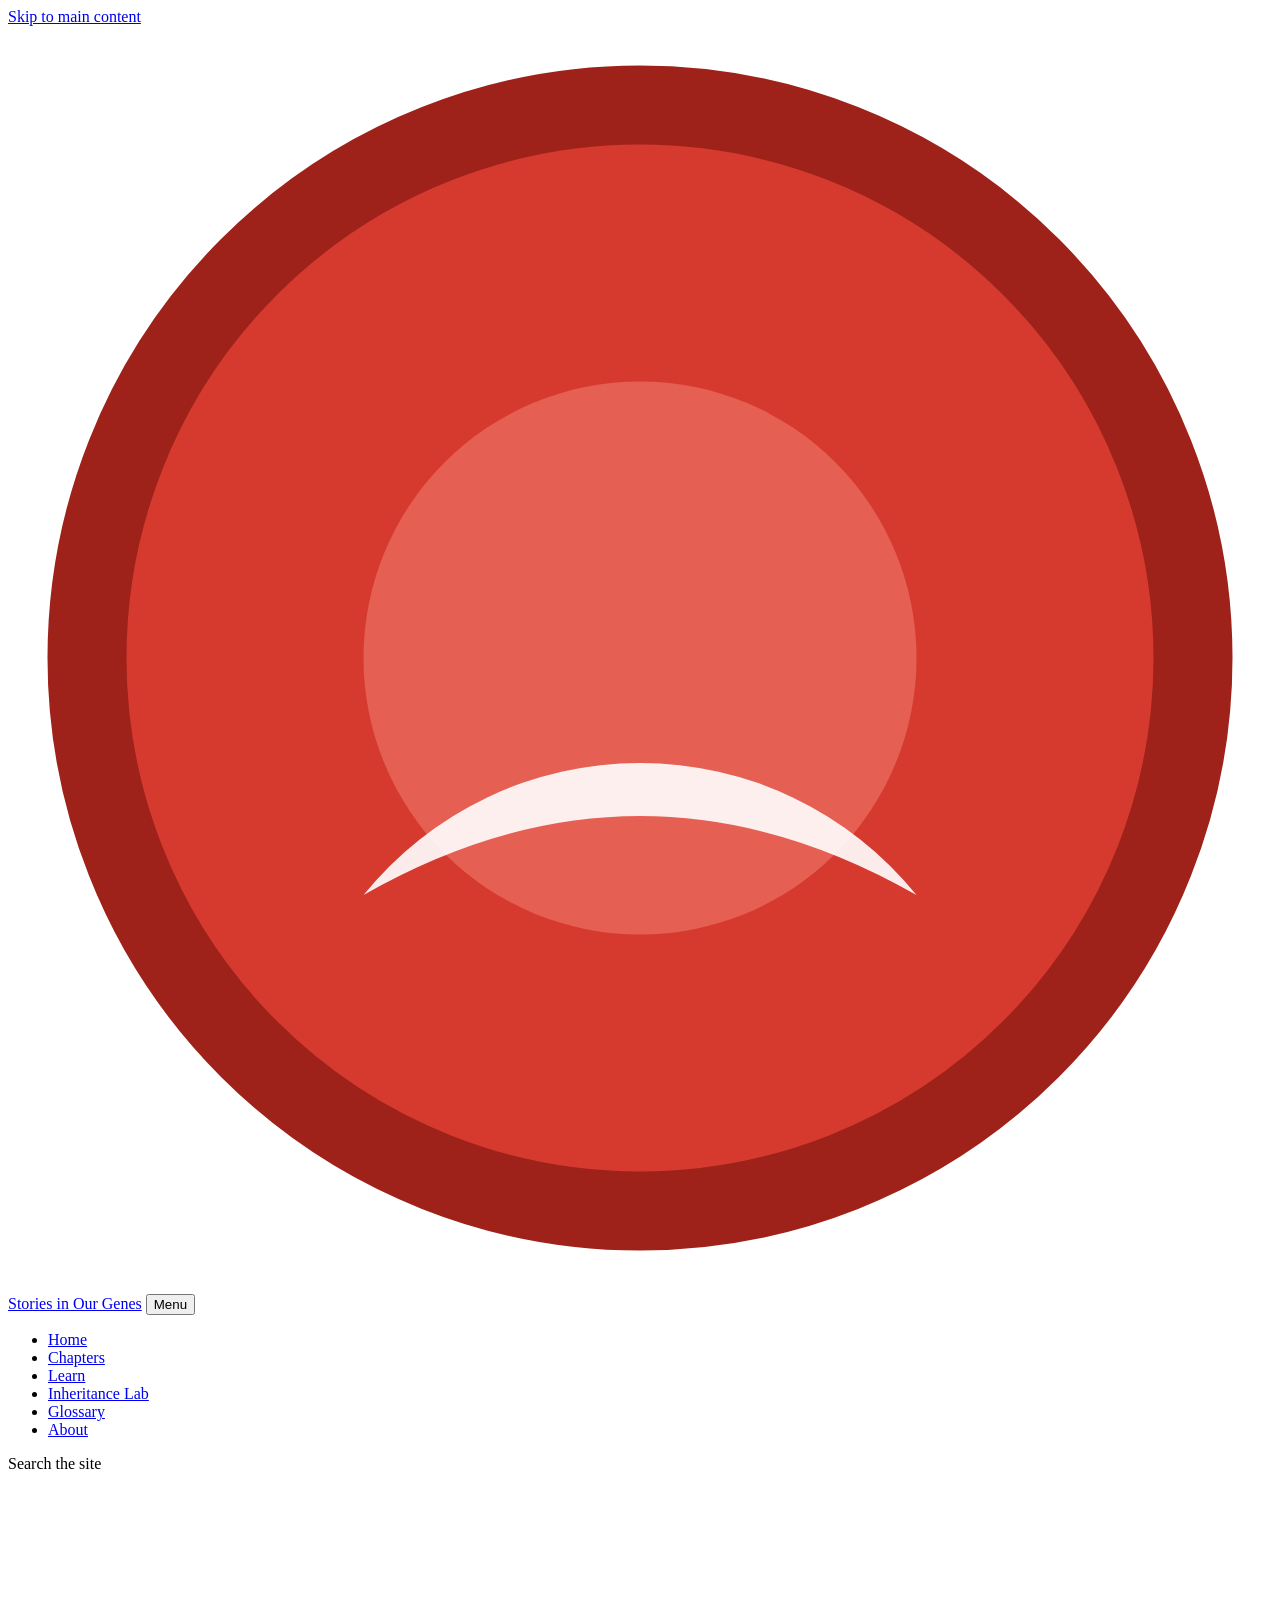
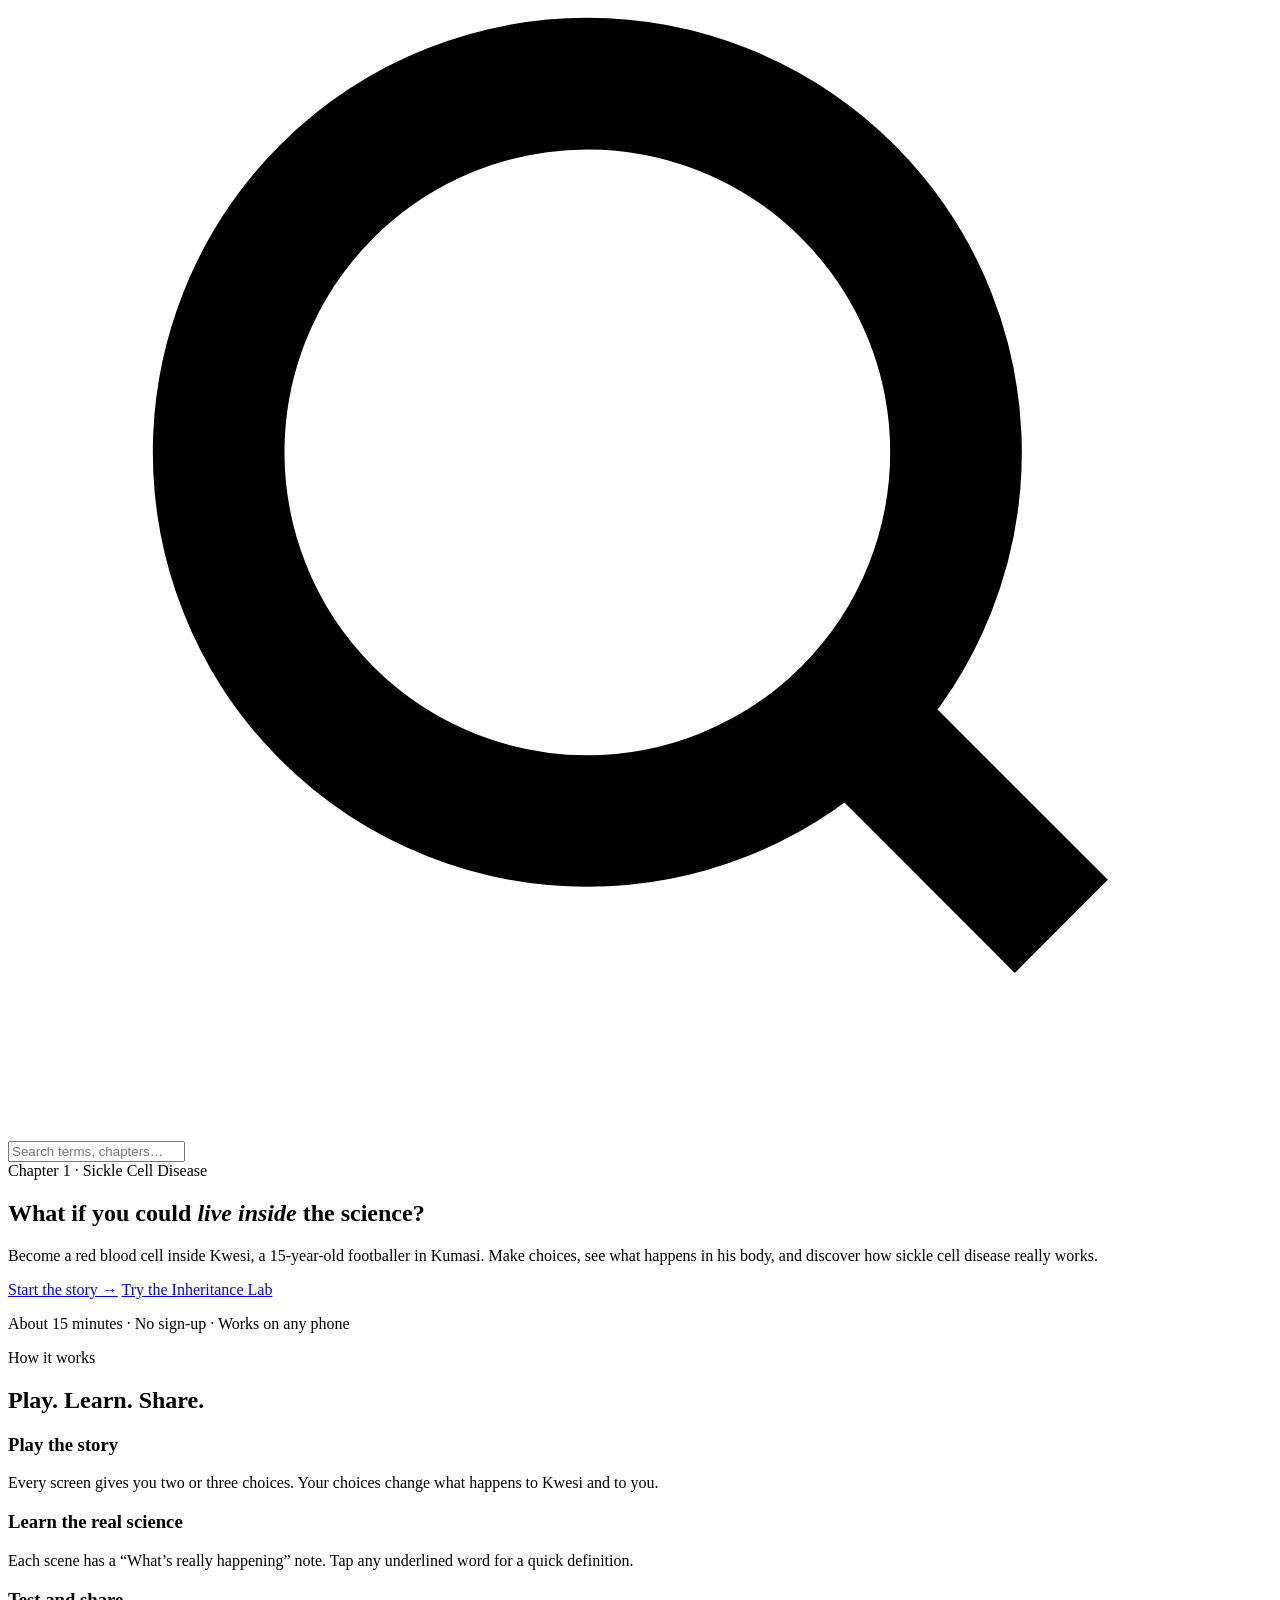
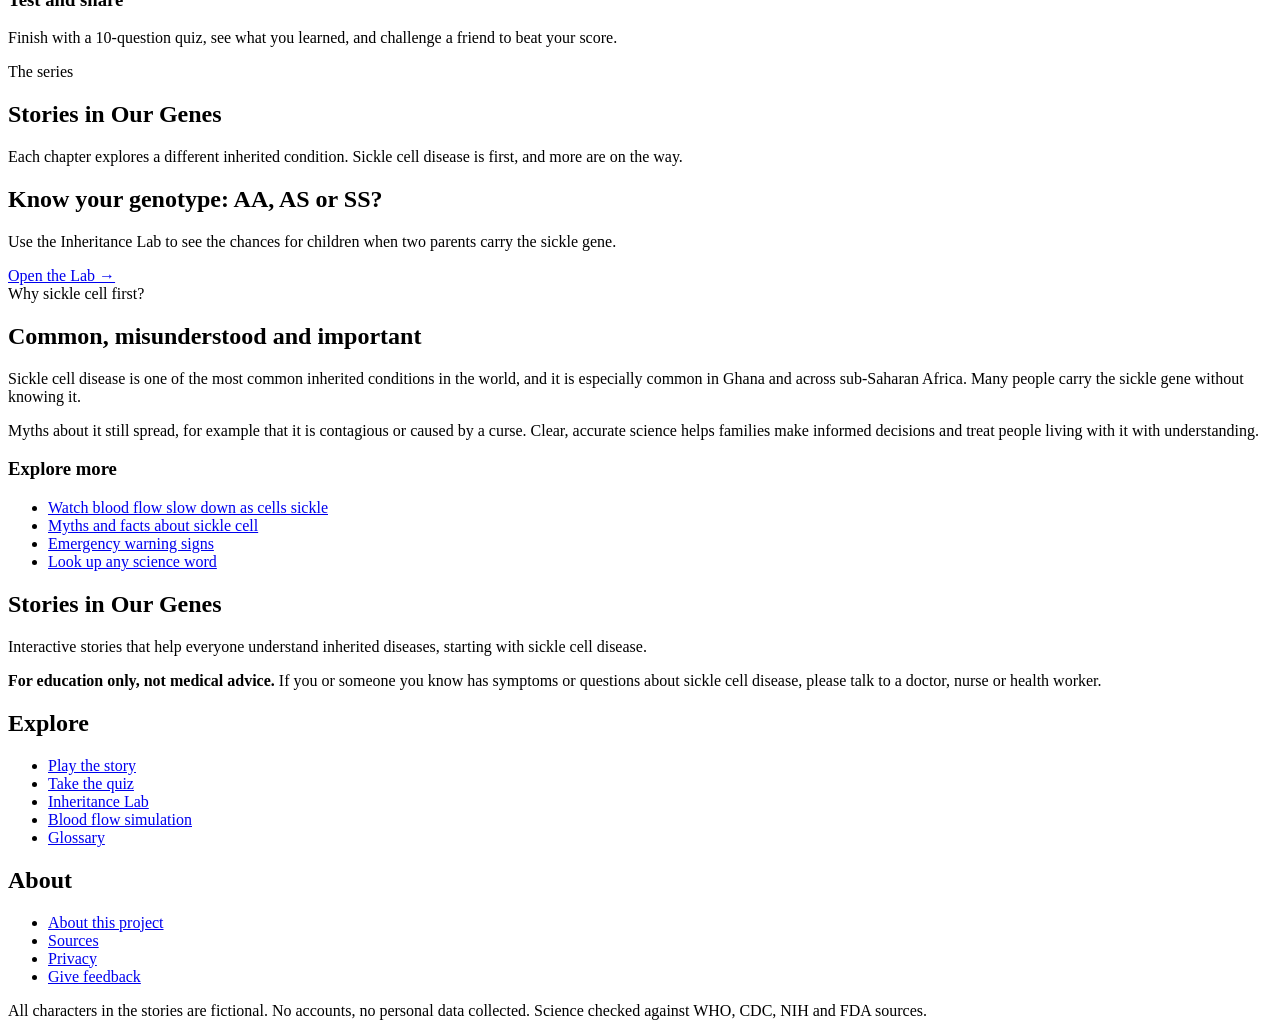
==== public/index.html @ e3845848 "Add files via upload" ====
<!doctype html>
<html lang="en">
<head>
  <meta charset="utf-8">
  <meta name="viewport" content="width=device-width, initial-scale=1">
  <title>Learn the science of inherited diseases through stories · Stories in Our Genes</title>
  <meta name="description" content="Play as a red blood cell and discover how sickle cell disease works. Interactive stories, a Punnett square lab and a blood flow simulation.">
  <meta name="theme-color" content="#b3261e">
  <meta property="og:title" content="Learn the science of inherited diseases through stories · Stories in Our Genes">
  <meta property="og:description" content="Play as a red blood cell and discover how sickle cell disease works. Interactive stories, a Punnett square lab and a blood flow simulation.">
  <meta property="og:type" content="website">
  <link rel="icon" href="/favicon.svg" type="image/svg+xml">
  <link rel="preconnect" href="https://fonts.googleapis.com">
  <link rel="preconnect" href="https://fonts.gstatic.com" crossorigin>
  <link rel="stylesheet" href="https://fonts.googleapis.com/css2?family=Atkinson+Hyperlegible:ital,wght@0,400;0,700;1,400&family=Fraunces:opsz,wght@9..144,600;9..144,700&display=swap">
  <link rel="stylesheet" href="/css/styles.css">
</head>
<body>
<a class="skip-link" href="#main">Skip to main content</a>
<header class="site-header">
  <div class="container header-inner">
    <a class="brand" href="/"><svg viewBox="0 0 32 32" aria-hidden="true"><circle cx="16" cy="16" r="14" fill="#d63a2f" stroke="#9e2219" stroke-width="2"/><circle cx="16" cy="16" r="7" fill="#f07a6c" opacity=".6"/><path d="M9 22 A9 9 0 0 1 23 22 Q16 18 9 22Z" fill="#fff" opacity=".9"/></svg><span>Stories in Our Genes</span></a>
    <button class="nav-toggle" type="button" aria-expanded="false" aria-controls="site-nav">Menu</button>
    <nav id="site-nav" class="site-nav" aria-label="Main">
      <ul><li><a href="/" aria-current="page">Home</a></li><li><a href="/chapters">Chapters</a></li><li><a href="/learn">Learn</a></li><li><a href="/lab">Inheritance Lab</a></li><li><a href="/glossary">Glossary</a></li><li><a href="/about">About</a></li></ul>
    </nav>
    <div class="search" role="search">
      <label for="site-search" class="visually-hidden">Search the site</label>
      <svg class="search-icon" viewBox="0 0 24 24" fill="none" stroke="currentColor" stroke-width="2.5" aria-hidden="true"><circle cx="11" cy="11" r="7"/><path d="m20 20-3.5-3.5"/></svg>
      <input id="site-search" type="search" placeholder="Search terms, chapters…" autocomplete="off"
             role="combobox" aria-autocomplete="list" aria-expanded="false" aria-controls="search-results">
      <ul id="search-results" class="search-results" role="listbox" aria-label="Search results" hidden></ul>
    </div>
  </div>
</header>
<main id="main">

<section class="hero">
  <div class="container hero-grid">
    <div>
      <span class="eyebrow">Chapter 1 · Sickle Cell Disease</span>
      <h1>What if you could <em>live inside</em> the science?</h1>
      <p class="lead">Become a red blood cell inside Kwesi, a 15-year-old footballer in Kumasi. Make choices, see what happens in his body, and discover how sickle cell disease really works.</p>
      <div class="btn-row">
        <a class="btn btn-primary" href="/story?chapter=sickle-cell">Start the story →</a>
        <a class="btn btn-secondary" href="/lab">Try the Inheritance Lab</a>
      </div>
      <p class="muted mt-2 mb-0">About 15 minutes · No sign-up · Works on any phone</p>
    </div>
    <div class="hero-art" id="hero-art" aria-hidden="false"></div>
  </div>
</section>

<section class="section section-alt">
  <div class="container">
    <span class="eyebrow">How it works</span>
    <h2>Play. Learn. Share.</h2>
    <div class="grid grid-3 steps">
      <div class="card step-card"><h3>Play the story</h3><p>Every screen gives you two or three choices. Your choices change what happens to Kwesi and to you.</p></div>
      <div class="card step-card"><h3>Learn the real science</h3><p>Each scene has a “What’s really happening” note. Tap any underlined word for a quick definition.</p></div>
      <div class="card step-card"><h3>Test and share</h3><p>Finish with a 10-question quiz, see what you learned, and challenge a friend to beat your score.</p></div>
    </div>
  </div>
</section>

<section class="section">
  <div class="container">
    <span class="eyebrow">The series</span>
    <h2>Stories in Our Genes</h2>
    <p class="muted">Each chapter explores a different inherited condition. Sickle cell disease is first, and more are on the way.</p>
    <noscript><p class="noscript-msg">This part of the site needs JavaScript. Please turn it on in your browser settings.</p></noscript>
    <div class="grid grid-3" data-chapter-list></div>
  </div>
</section>

<section class="section-tight">
  <div class="container">
    <div class="callout">
      <div>
        <h2>Know your genotype: AA, AS or SS?</h2>
        <p>Use the Inheritance Lab to see the chances for children when two parents carry the sickle gene.</p>
      </div>
      <a class="btn btn-secondary" href="/lab">Open the Lab →</a>
    </div>
  </div>
</section>

<section class="section">
  <div class="container grid grid-2">
    <div>
      <span class="eyebrow">Why sickle cell first?</span>
      <h2>Common, misunderstood and important</h2>
      <p>Sickle cell disease is one of the most common inherited conditions in the world, and it is especially common in Ghana and across sub-Saharan Africa. Many people carry the sickle gene without knowing it.</p>
      <p>Myths about it still spread, for example that it is contagious or caused by a curse. Clear, accurate science helps families make informed decisions and treat people living with it with understanding.</p>
    </div>
    <div class="card">
      <h3>Explore more</h3>
      <ul>
        <li><a href="/learn#simulation">Watch blood flow slow down as cells sickle</a></li>
        <li><a href="/learn#myths">Myths and facts about sickle cell</a></li>
        <li><a href="/learn#warning-signs">Emergency warning signs</a></li>
        <li><a href="/glossary">Look up any science word</a></li>
      </ul>
    </div>
  </div>
</section>
</main>
<footer class="site-footer">
  <div class="container">
    <div class="footer-grid">
      <div>
        <h2>Stories in Our Genes</h2>
        <p>Interactive stories that help everyone understand inherited diseases, starting with sickle cell disease.</p>
        <p class="disclaimer"><strong>For education only, not medical advice.</strong> If you or someone you know has symptoms or questions about sickle cell disease, please talk to a doctor, nurse or health worker.</p>
      </div>
      <div>
        <h2>Explore</h2>
        <ul>
          <li><a href="/story?chapter=sickle-cell">Play the story</a></li>
          <li><a href="/quiz?chapter=sickle-cell">Take the quiz</a></li>
          <li><a href="/lab">Inheritance Lab</a></li>
          <li><a href="/learn#simulation">Blood flow simulation</a></li>
          <li><a href="/glossary">Glossary</a></li>
        </ul>
      </div>
      <div>
        <h2>About</h2>
        <ul>
          <li><a href="/about">About this project</a></li>
          <li><a href="/about#sources">Sources</a></li>
          <li><a href="/about#privacy">Privacy</a></li>
          <li><a href="/about#feedback">Give feedback</a></li>
        </ul>
      </div>
    </div>
    <div class="footer-bottom">All characters in the stories are fictional. No accounts, no personal data collected. Science checked against WHO, CDC, NIH and FDA sources.</div>
  </div>
</footer>
<script src="/js/data/glossary.js"></script>
<script src="/js/data/chapters.js"></script>
<script src="/js/data/sickle-cell.js"></script>
<script src="/js/art.js"></script>
<script src="/js/main.js"></script>
<script src="/js/home.js"></script>
</body>
</html>
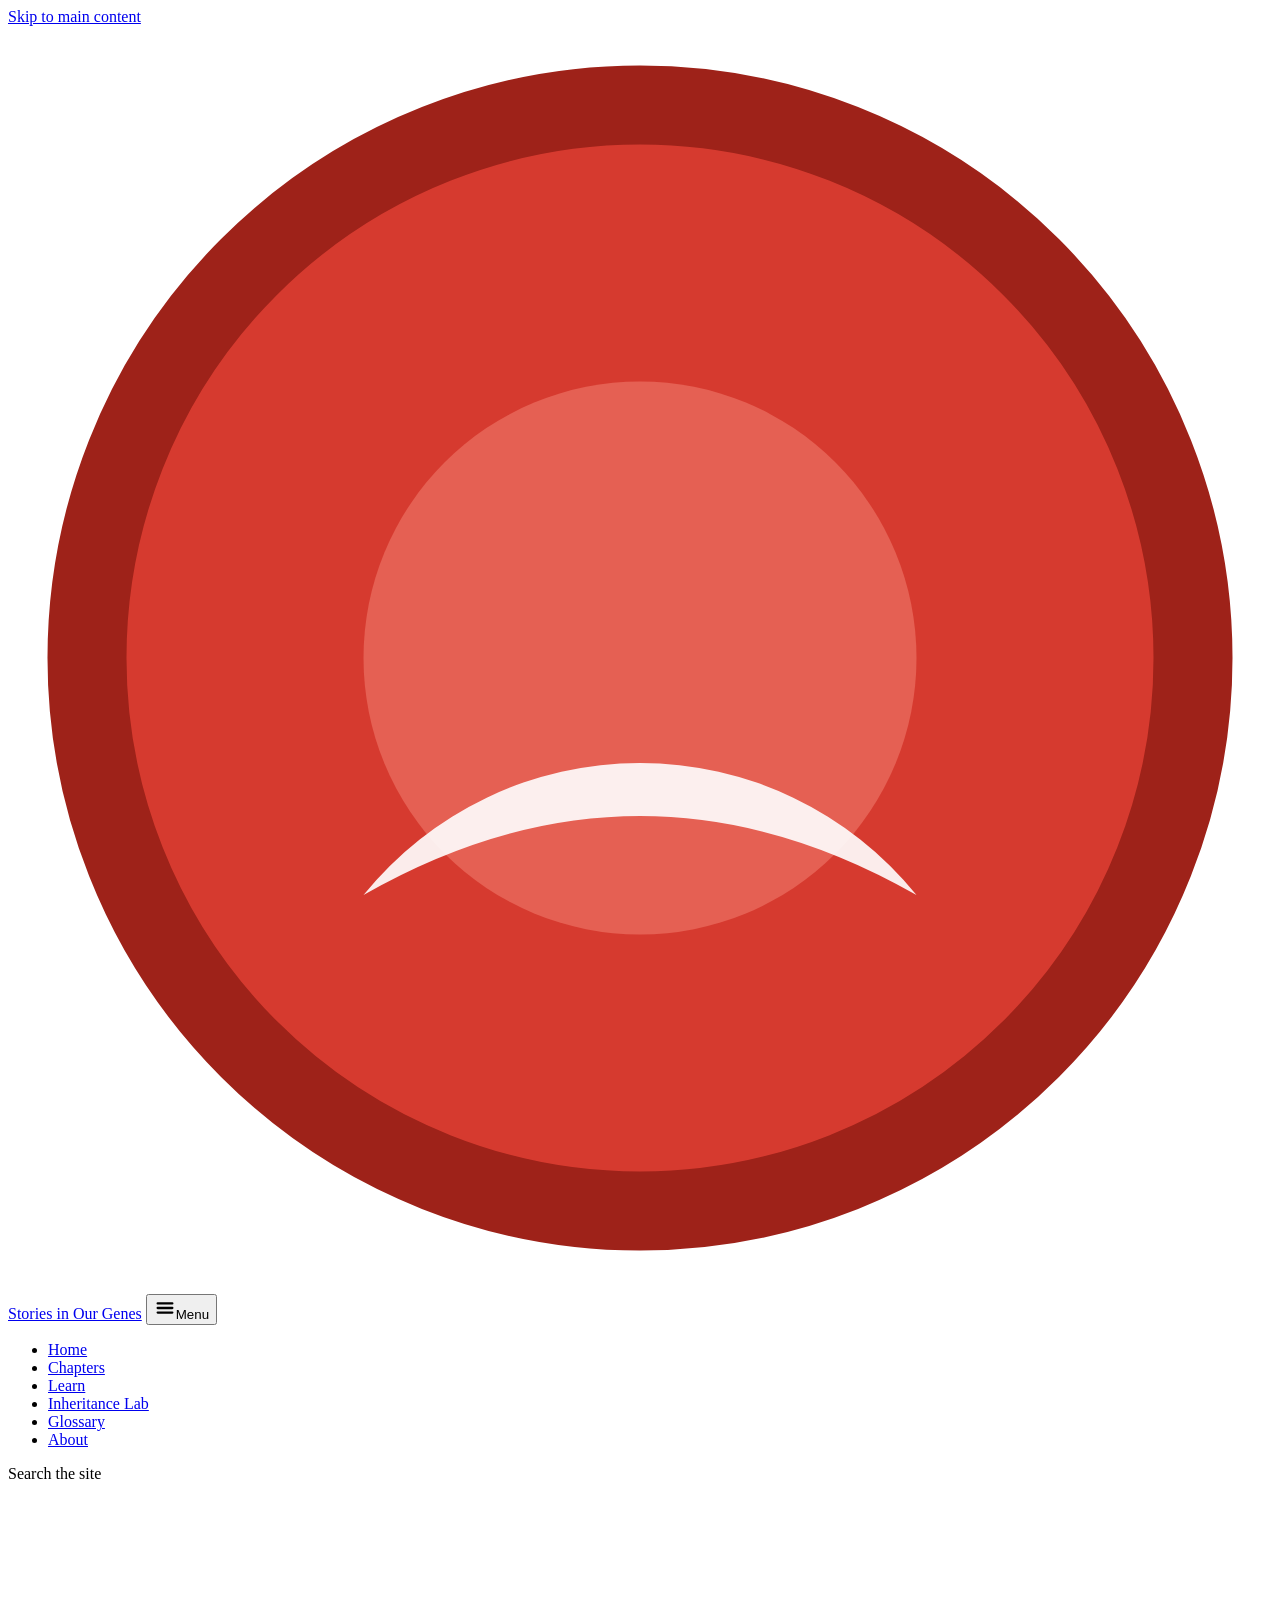
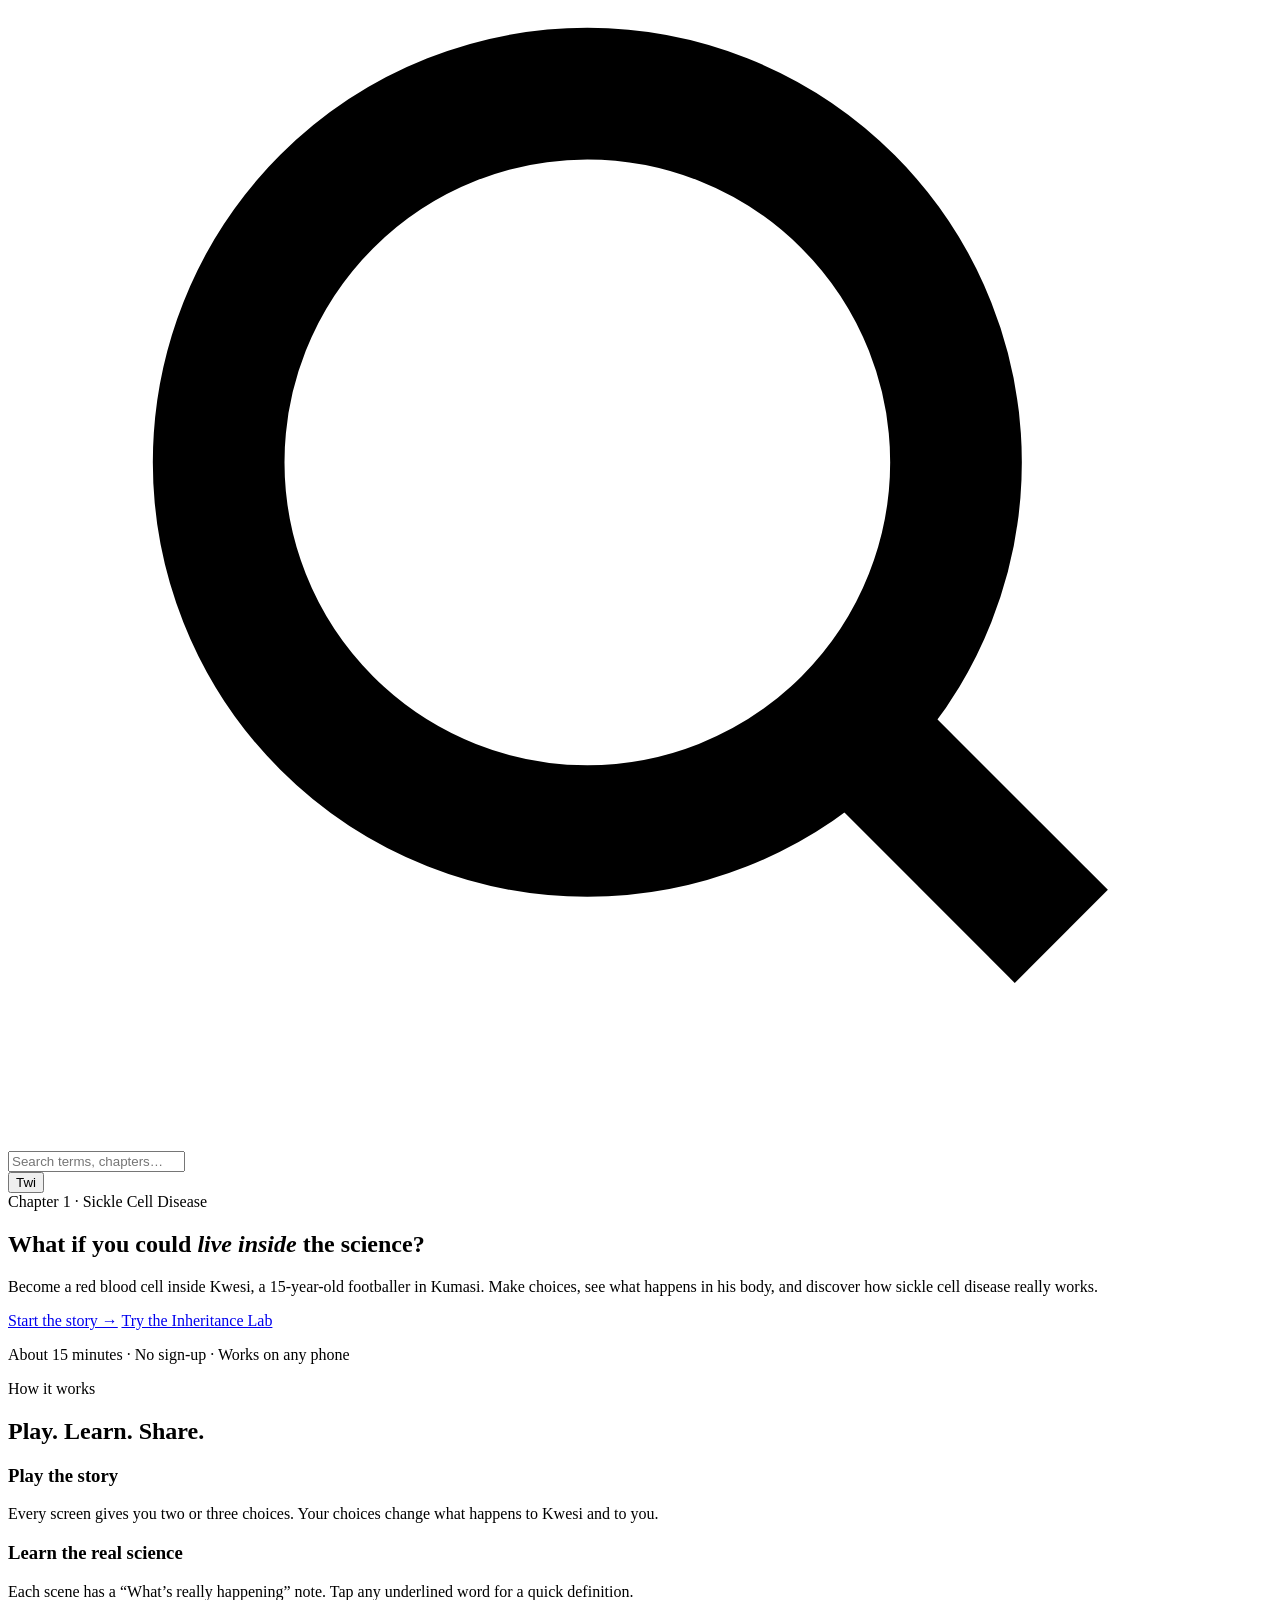
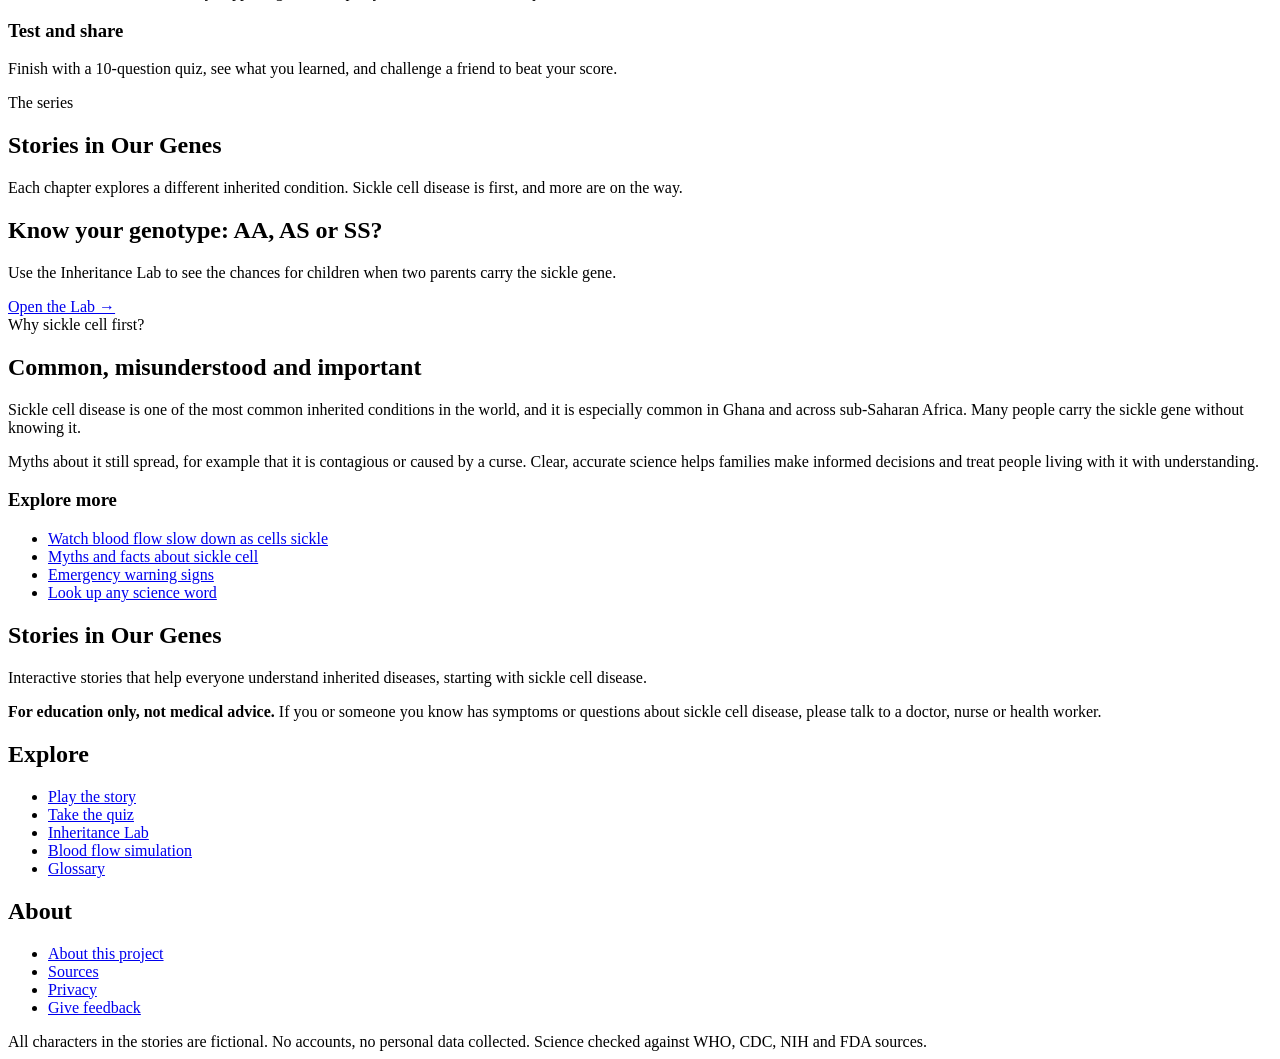
==== commit af538d31: "Add files via upload" ====
--- a/public/index.html
+++ b/public/index.html
@@ -19,8 +19,8 @@
 <a class="skip-link" href="#main">Skip to main content</a>
 <header class="site-header">
   <div class="container header-inner">
-    <a class="brand" href="/"><svg viewBox="0 0 32 32" aria-hidden="true"><circle cx="16" cy="16" r="14" fill="#d63a2f" stroke="#9e2219" stroke-width="2"/><circle cx="16" cy="16" r="7" fill="#f07a6c" opacity=".6"/><path d="M9 22 A9 9 0 0 1 23 22 Q16 18 9 22Z" fill="#fff" opacity=".9"/></svg><span>Stories in Our Genes</span></a>
-    <button class="nav-toggle" type="button" aria-expanded="false" aria-controls="site-nav">Menu</button>
+    <a class="brand" href="/" data-no-i18n><svg viewBox="0 0 32 32" aria-hidden="true"><circle cx="16" cy="16" r="14" fill="#d63a2f" stroke="#9e2219" stroke-width="2"/><circle cx="16" cy="16" r="7" fill="#f07a6c" opacity=".6"/><path d="M9 22 A9 9 0 0 1 23 22 Q16 18 9 22Z" fill="#fff" opacity=".9"/></svg><span>Stories in Our Genes</span></a>
+    <button class="nav-toggle" type="button" aria-expanded="false" aria-controls="site-nav"><svg width="22" height="22" viewBox="0 0 24 24" fill="none" stroke="currentColor" stroke-width="2.5" stroke-linecap="round" aria-hidden="true"><path d="M4 7h16M4 12h16M4 17h16"/></svg><span class="visually-hidden">Menu</span></button>
     <nav id="site-nav" class="site-nav" aria-label="Main">
       <ul><li><a href="/" aria-current="page">Home</a></li><li><a href="/chapters">Chapters</a></li><li><a href="/learn">Learn</a></li><li><a href="/lab">Inheritance Lab</a></li><li><a href="/glossary">Glossary</a></li><li><a href="/about">About</a></li></ul>
     </nav>
@@ -31,6 +31,7 @@
              role="combobox" aria-autocomplete="list" aria-expanded="false" aria-controls="search-results">
       <ul id="search-results" class="search-results" role="listbox" aria-label="Search results" hidden></ul>
     </div>
+    <button type="button" class="lang-switch" data-lang-switch lang="tw">Twi</button>
   </div>
 </header>
 <main id="main">
@@ -136,9 +137,13 @@
     <div class="footer-bottom">All characters in the stories are fictional. No accounts, no personal data collected. Science checked against WHO, CDC, NIH and FDA sources.</div>
   </div>
 </footer>
+<script src="/js/i18n.js"></script>
+<script src="/js/i18n/tw.js"></script>
 <script src="/js/data/glossary.js"></script>
+<script src="/js/data/glossary.tw.js"></script>
 <script src="/js/data/chapters.js"></script>
 <script src="/js/data/sickle-cell.js"></script>
+<script src="/js/data/sickle-cell.tw.js"></script>
 <script src="/js/art.js"></script>
 <script src="/js/main.js"></script>
 <script src="/js/home.js"></script>
